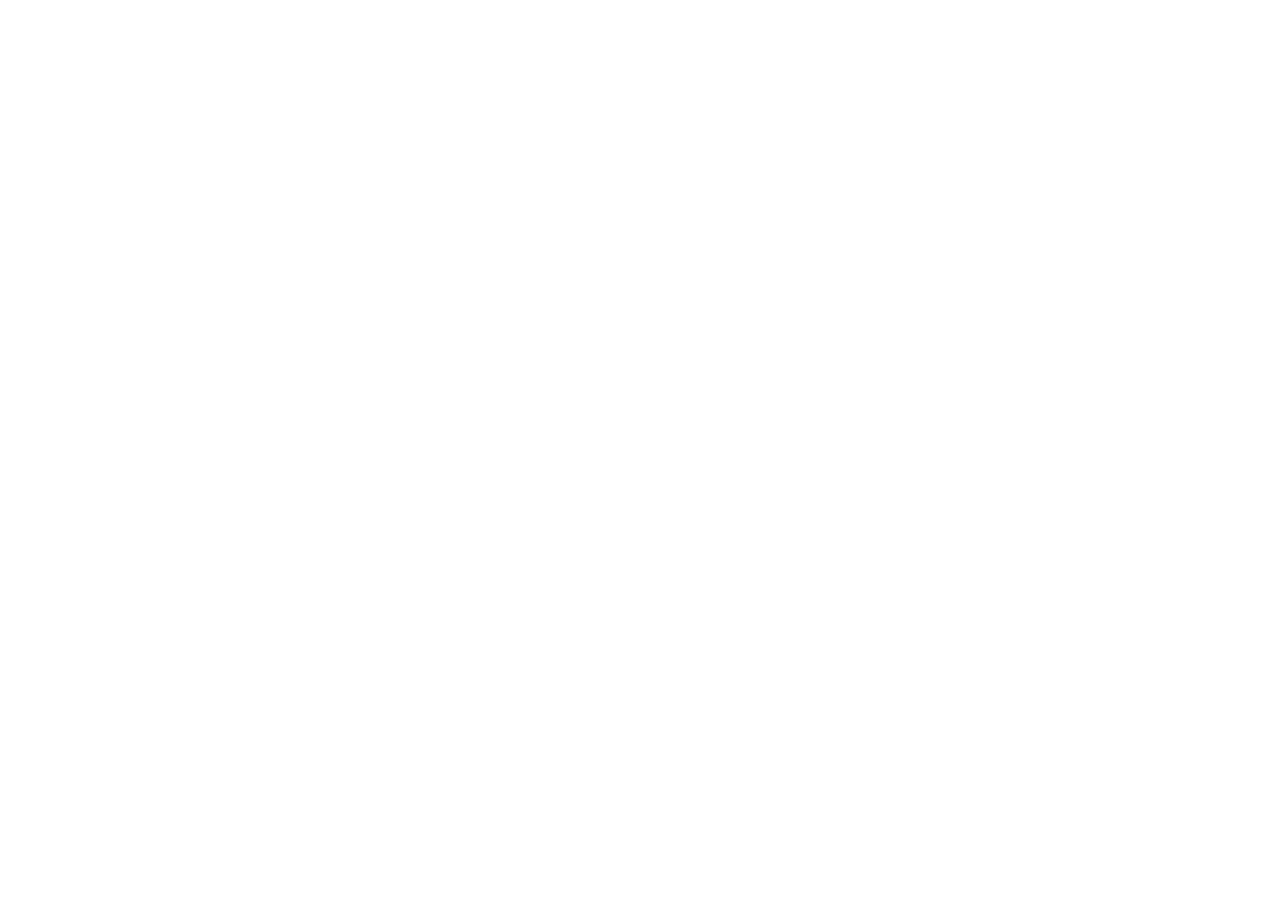
==== index.html @ 702194c2 "Add : 퍼블리싱 초기 세팅" ====
<!DOCTYPE html>
<html lang="en">
  <head>
    <meta charset="UTF-8" />
    <meta http-equiv="X-UA-Compatible" content="IE=edge" />
    <meta name="viewport" content="width=device-width, initial-scale=1.0" />
    <title>hectonproject</title>
    <script>
      window.location.href = "html/main.html";
    </script>
  </head>
  <body></body>
</html>
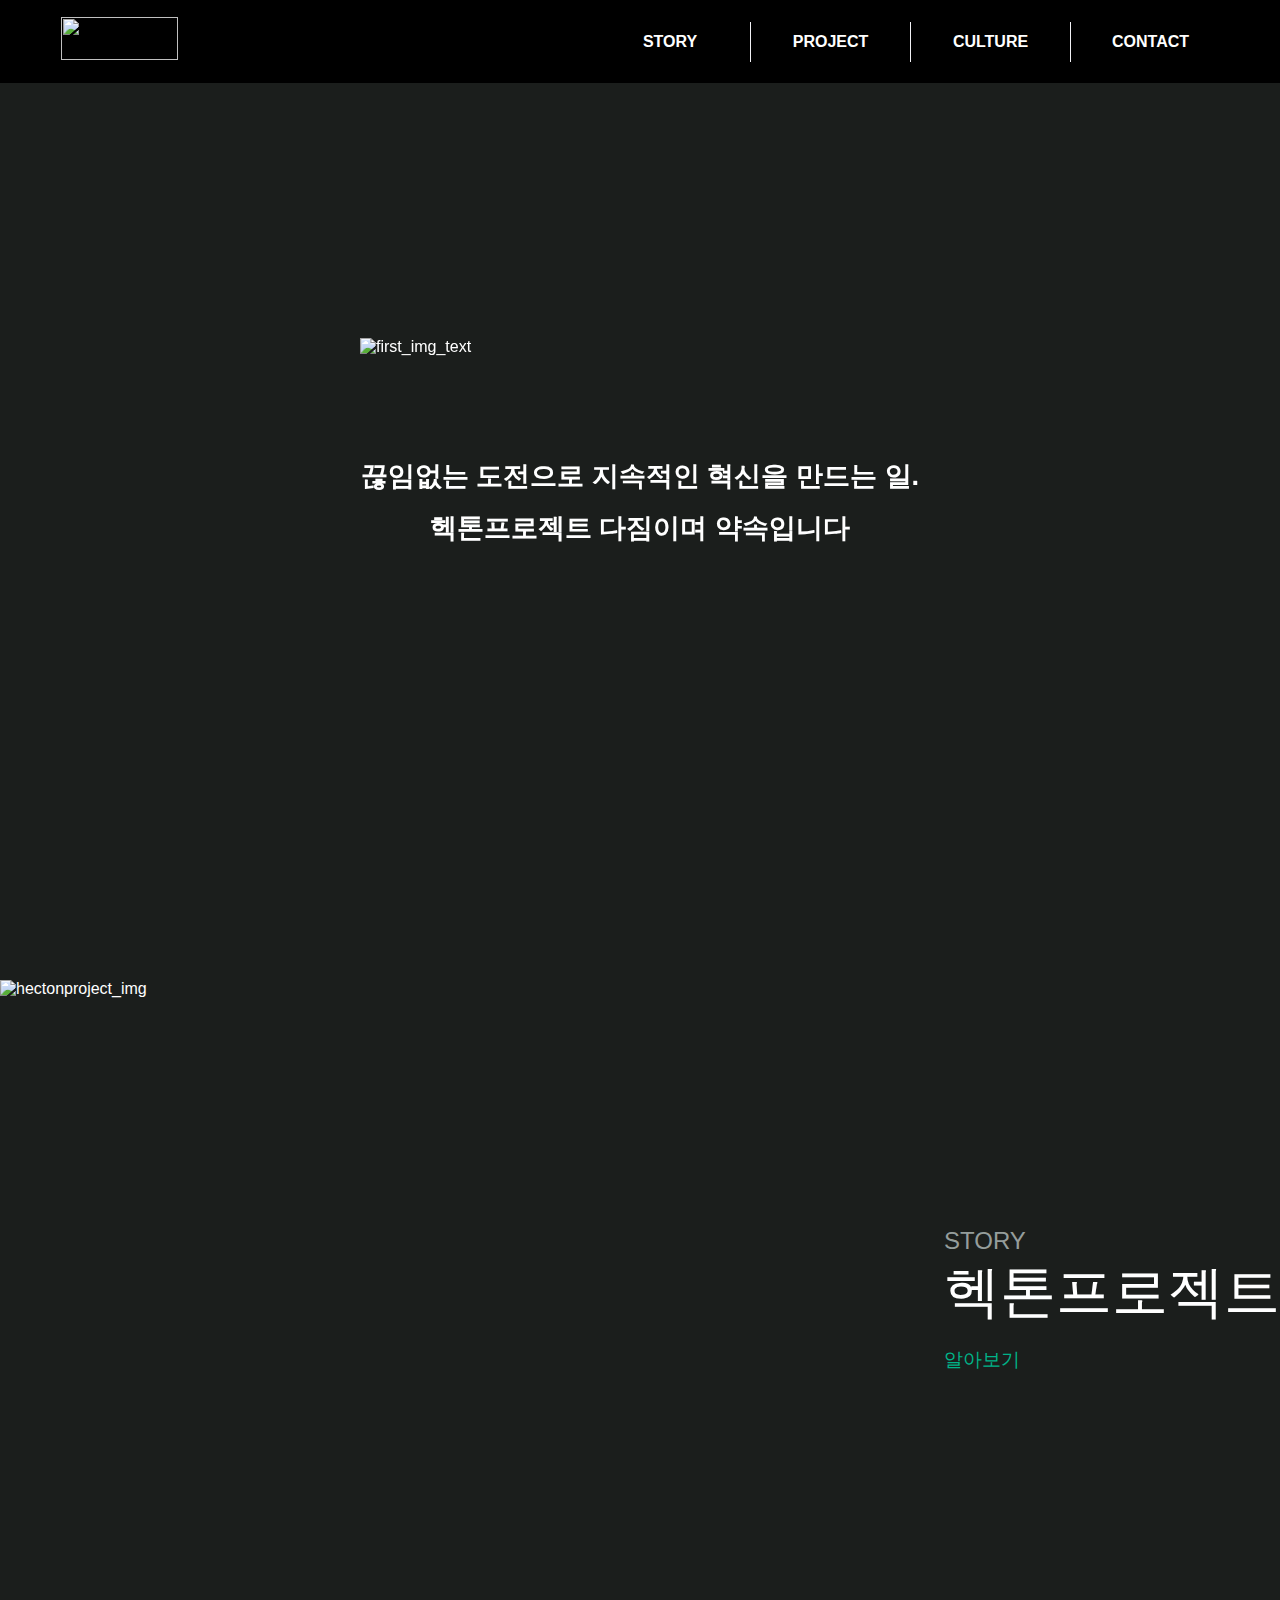
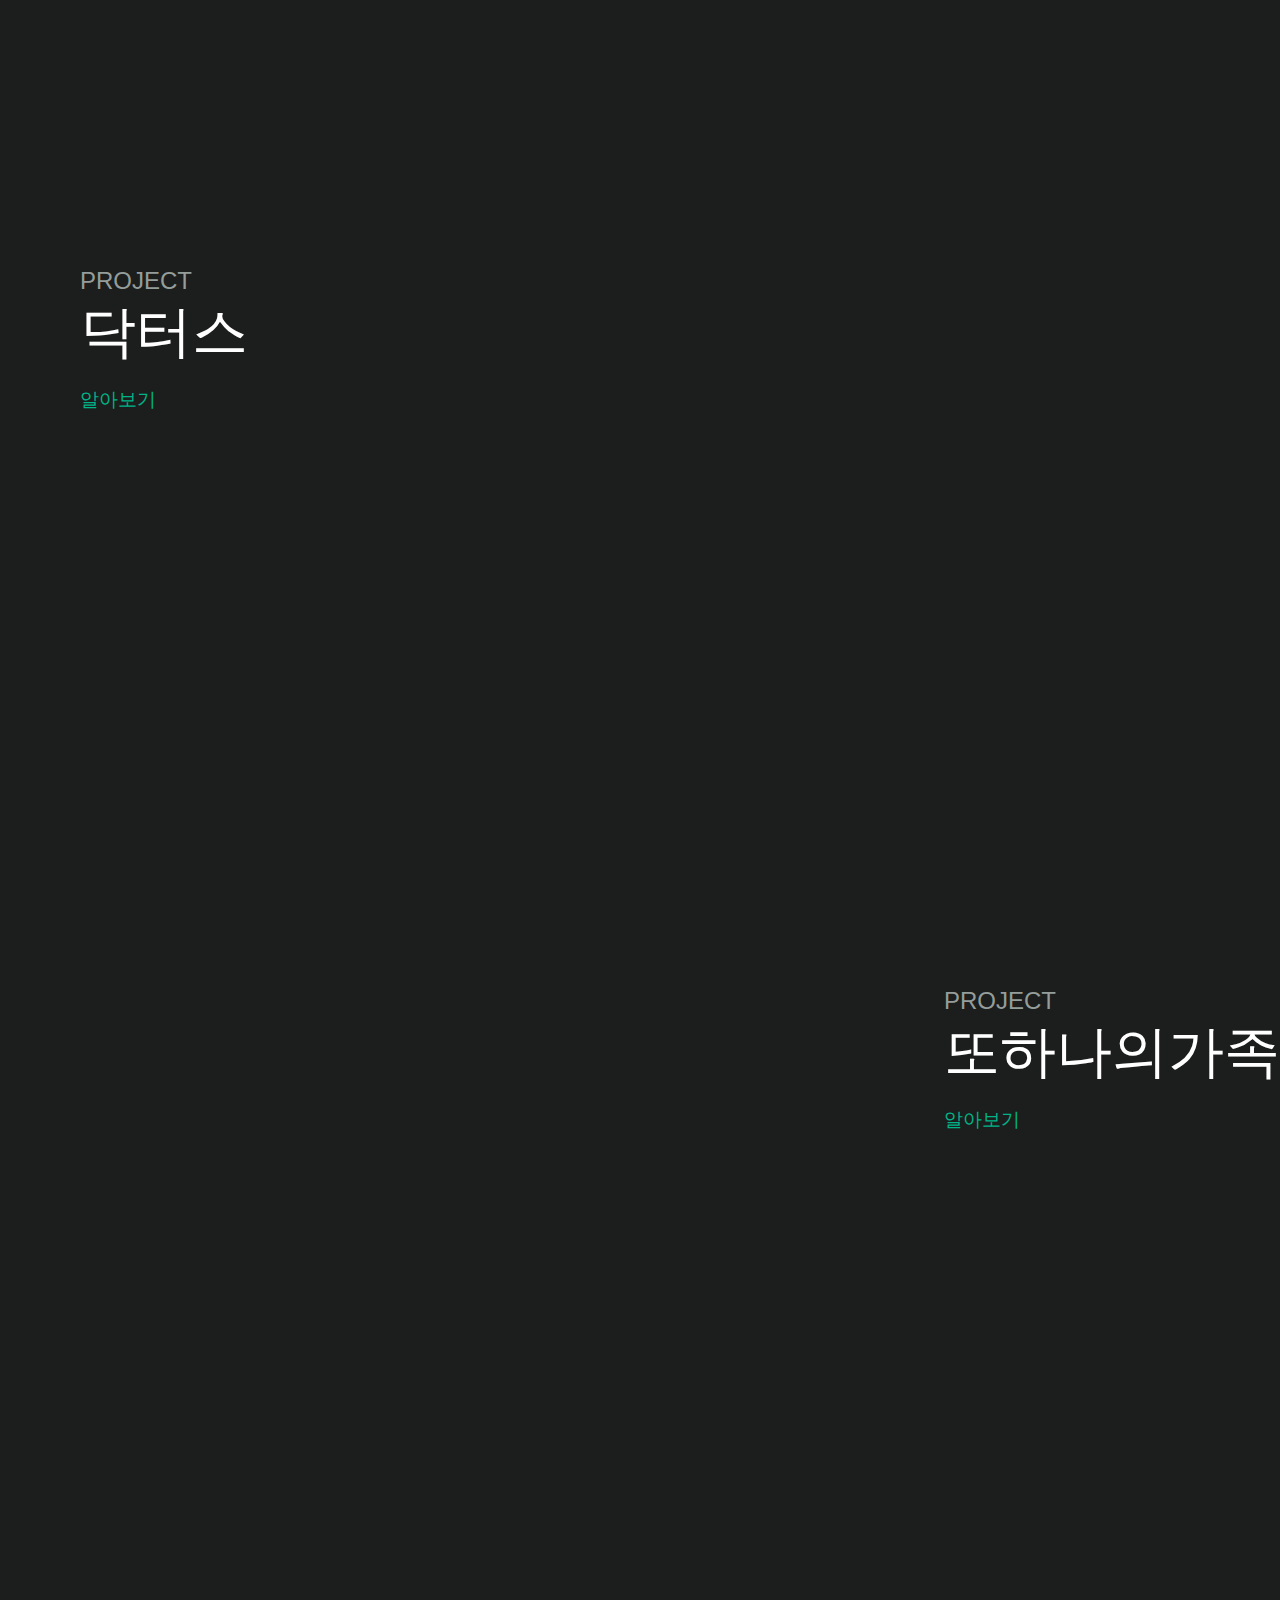
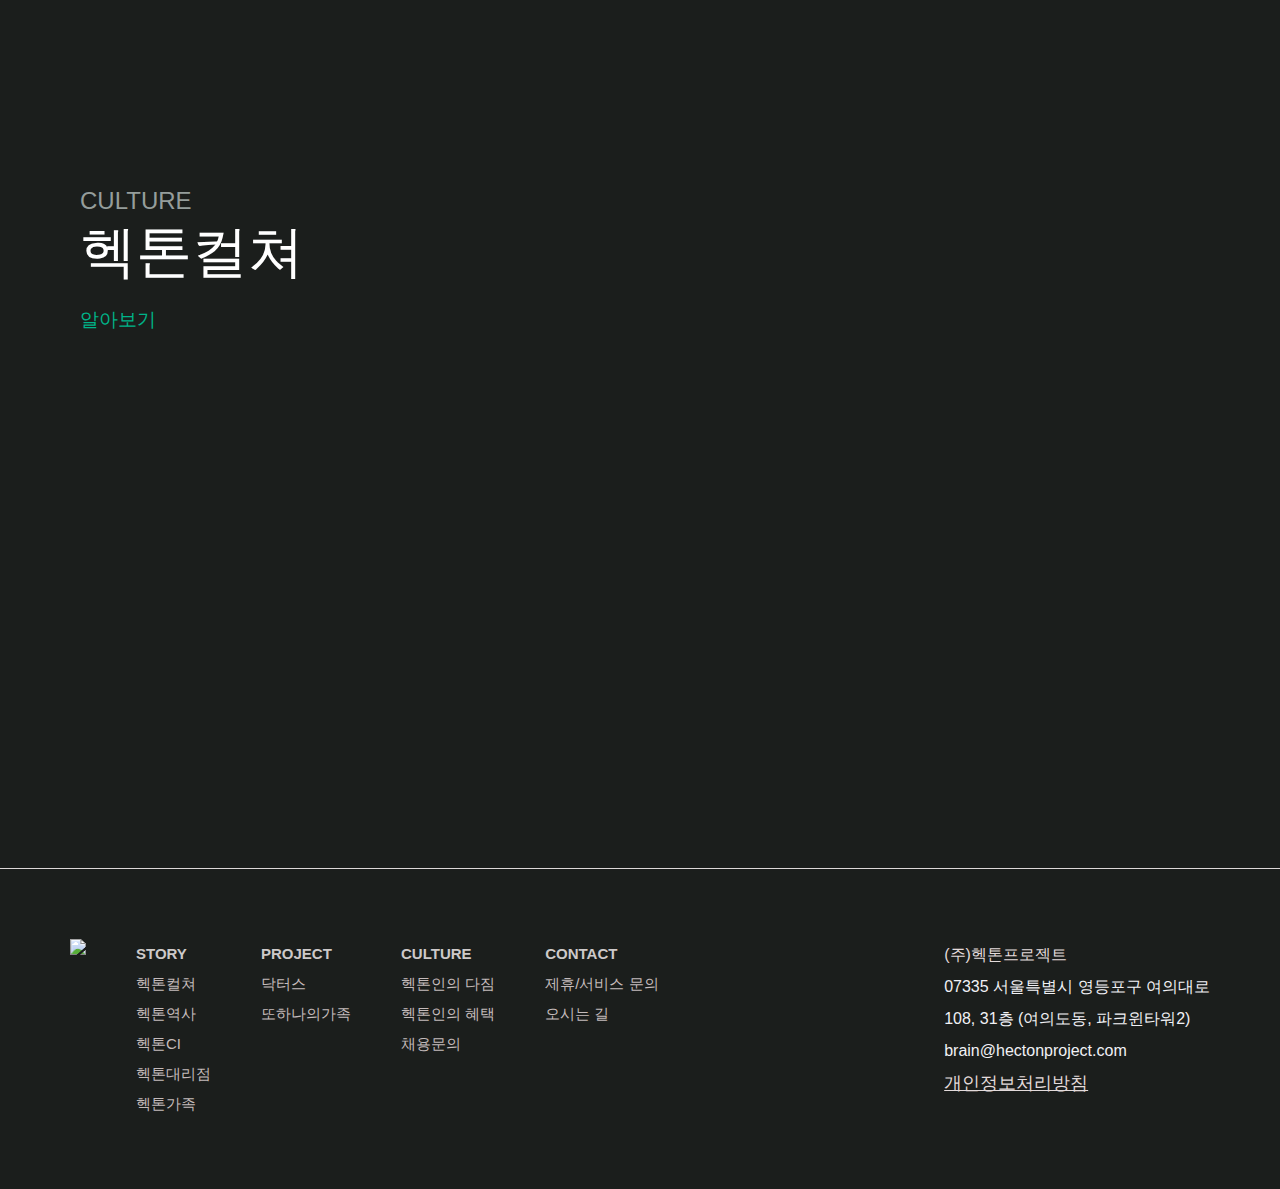
==== commit bdd8603a: "d" ====
--- a/index.html
+++ b/index.html
@@ -1,13 +1,13 @@
 <!DOCTYPE html>
 <html lang="en">
-  <head>
-    <meta charset="UTF-8" />
-    <meta http-equiv="X-UA-Compatible" content="IE=edge" />
-    <meta name="viewport" content="width=device-width, initial-scale=1.0" />
-    <title>hectonproject</title>
-    <script>
-      window.location.href = "html/main.html";
-    </script>
-  </head>
-  <body></body>
+    <head>
+        <meta charset="UTF-8" />
+        <meta http-equiv="X-UA-Compatible" content="IE=edge" />
+        <meta name="viewport" content="width=device-width, initial-scale=1.0" />
+        <title>hectonproject</title>
+        <script>
+            window.location.href = "html/main.html";
+        </script>
+    </head>
+    <body></body>
 </html>
